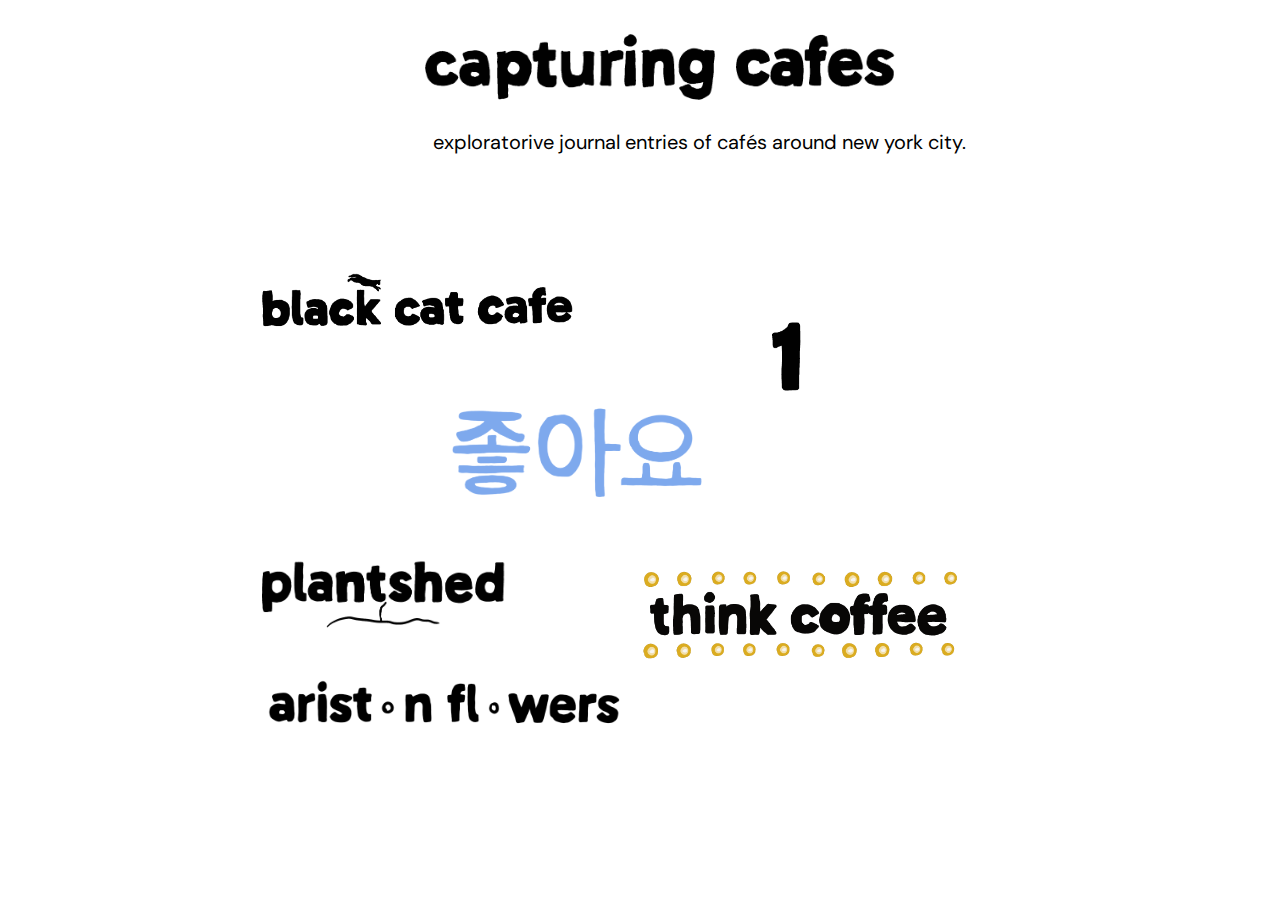
==== index.html @ ab243b87 "added entry 6, updated index" ====
<!DOCTYPE html>
<html>
  <head>
    <title>Harmonic Collection</title>
    <link href="Styles/styles.css" rel="stylesheet">
      <style>
    @import url('https://fonts.googleapis.com/css2?family=Archivo&family=DM+Sans:opsz,wght@9..40,200&family=DM+Serif+Display&family=Delicious+Handrawn&family=Lato:wght@100;300;900&family=Open+Sans:ital,wght@0,300;0,400;0,500;0,600;0,700;0,800;1,300;1,400;1,500;1,600;1,700;1,800&family=Playfair+Display:wght@400;500;600;800;900&family=Reenie+Beanie&family=Young+Serif&display=swap');
      </style>
  </head>
  <img src="IMG/index.gif" alt="index" class="index">
  <body>
    <p class="sum1">exploratorive journal entries of cafés around new york city.</p>

  <a href="entry-1.html"><img src="IMG/blackcattitle.gif" alt="black cat"class="entry1"></a>
  <br>

  <a href="entry-2.html"><img src="IMG/script.png" alt="korean" class="entry2"></a>
  <br>

  <a href="entry-3.html"><img src="IMG/plantshed.gif" alt="plantshed"class="entry3"></a>
  <br>

  <a href="entry-4.html"><img src="IMG/think coffee.gif" alt="thinkcofee"class="entry4"></a>
  <br>

  <a href="entry-5.html"><img src="IMG/ten.gif" alt="ten"class="entry5"></a>

  <a href="entry-6.html"><img src="IMG/entry6.png" alt="entry6" class="entry6"></a>
  </body>
</html>
---- Styles/styles.css ----
.index{
  display: block;
    margin-left: 400px;
    margin-right: auto;
    margin-top: 30px;
    width: 40%;
}
.sum1{
  position: relative;
  font-family: 'DM Sans', sans-serif;
  font-size: 20px;
  color: black;
  margin-left: 425px;
  margin-right: auto;
}
.entry1{
    width: 25%;
    height: auto;
    position: absolute;
    top: 30%;
    left: 20%;
}
.entry2{
  width: 20%;
    height: auto;
    position: absolute;
    top: 45%;
    left: 35%;
}
.entry3{
    width: 20%;
    height: auto;
    position: absolute;
    top: 60%;
    left: 20%;
}
.entry4{
    width: 25%;
    height: auto;
    position: absolute;
    top: 63%;
    left: 50%;
}
.entry5{
    width: 20%;
    height: auto;
    position: absolute;
    top: 35%;
    left: 60%;
}
.entry6{
  width: 30%;
  height: auto;
  position: absolute;
  top: 75%;
  left: 20%;

}
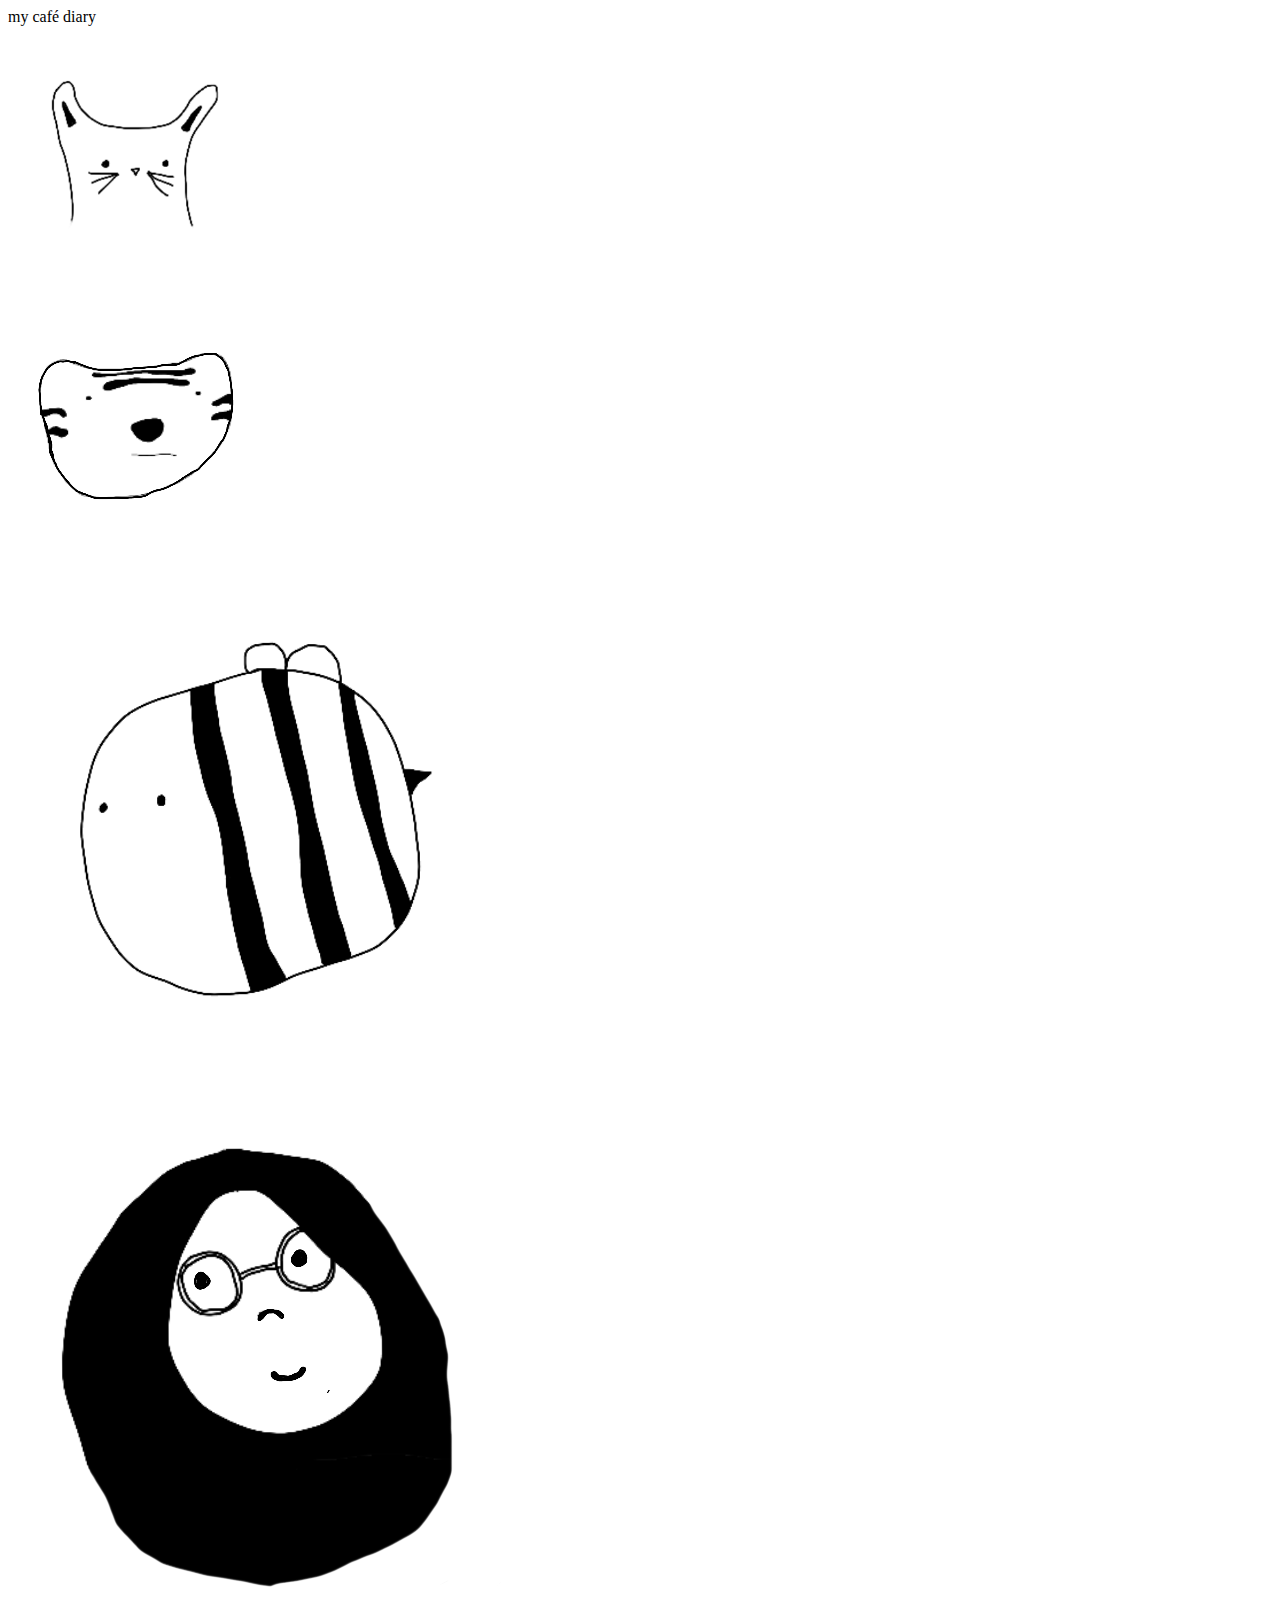
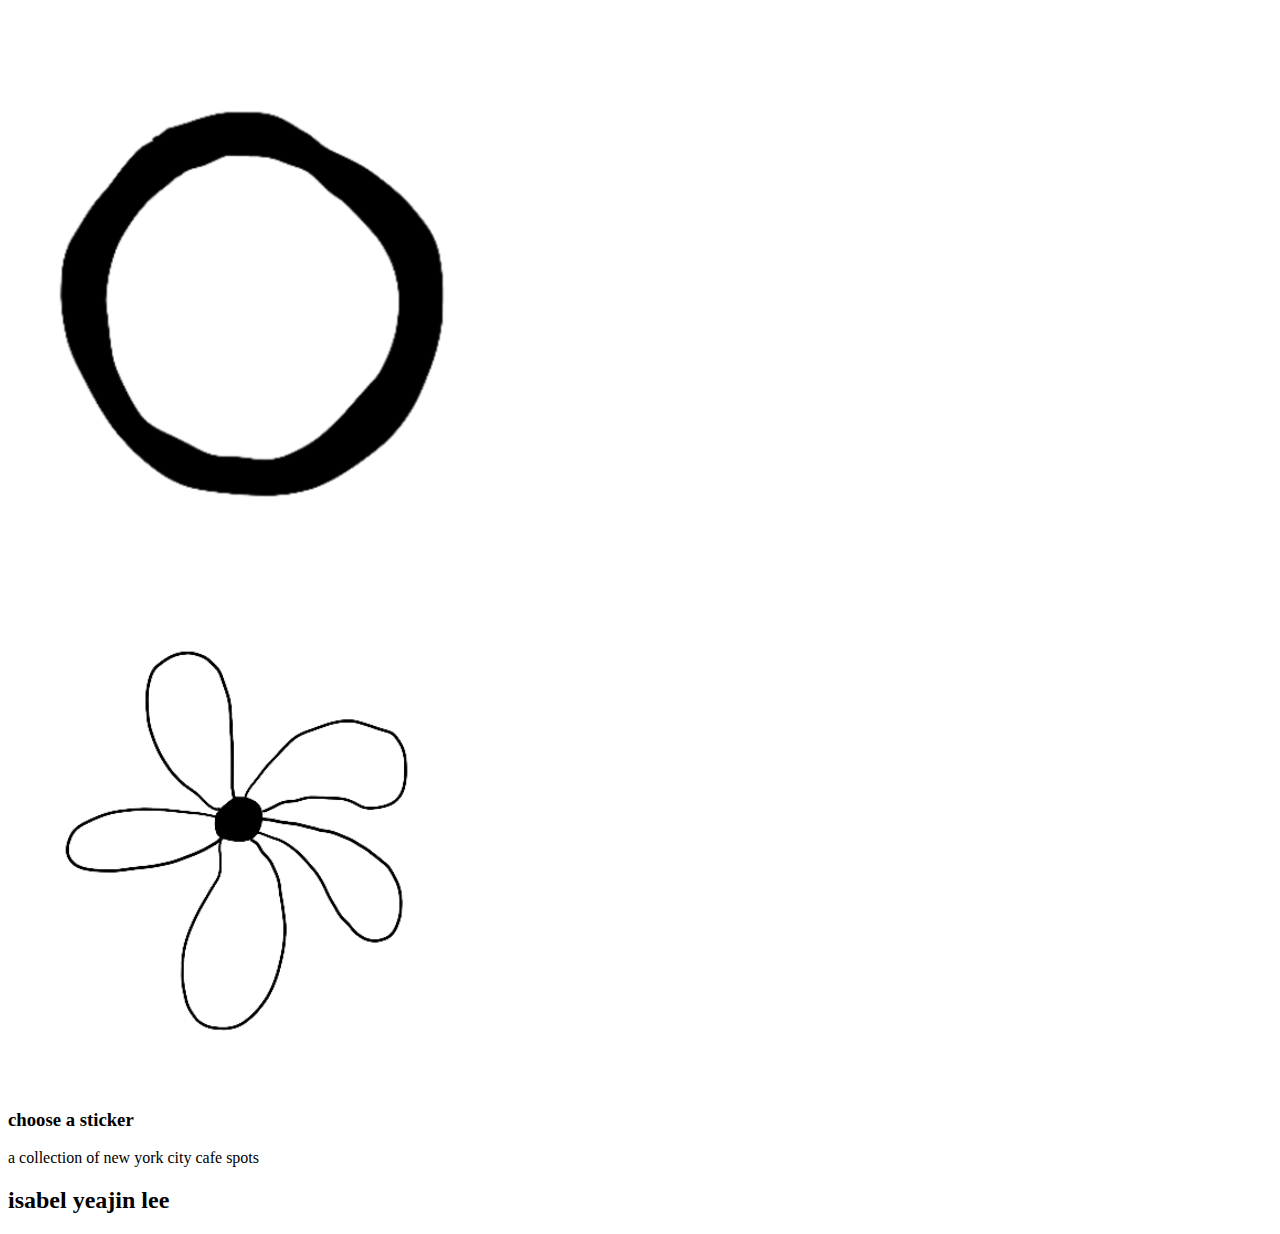
==== commit 89829711: "updated index" ====
--- a/index.html
+++ b/index.html
@@ -1,30 +1,31 @@
 <!DOCTYPE html>
-<html>
-  <head>
-    <title>Harmonic Collection</title>
-    <link href="Styles/styles.css" rel="stylesheet">
-      <style>
-    @import url('https://fonts.googleapis.com/css2?family=Archivo&family=DM+Sans:opsz,wght@9..40,200&family=DM+Serif+Display&family=Delicious+Handrawn&family=Lato:wght@100;300;900&family=Open+Sans:ital,wght@0,300;0,400;0,500;0,600;0,700;0,800;1,300;1,400;1,500;1,600;1,700;1,800&family=Playfair+Display:wght@400;500;600;800;900&family=Reenie+Beanie&family=Young+Serif&display=swap');
+<html lang="en">
+<head>
+    <link rel="stylesheet" href="Styles/index3.css">
+    <meta charset="UTF-8">
+    <meta name="viewport" content="width=device-width, initial-scale=1.0">
+    <style>
+        @import url('https://fonts.googleapis.com/css2?family=Archivo&family=DM+Sans:opsz,wght@9..40,200;9..40,300&family=DM+Serif+Display&family=Delicious+Handrawn&family=Lato:wght@100;300;900&family=Open+Sans:ital,wght@0,300;0,400;0,500;0,600;0,700;0,800;1,300;1,400;1,500;1,600;1,700;1,800&family=Pixelify+Sans&family=Playfair+Display:wght@400;500;600;800;900&family=Reenie+Beanie&family=Young+Serif&display=swap');
       </style>
-  </head>
-  <img src="IMG/index.gif" alt="index" class="index">
-  <body>
-    <p class="sum1">exploratorive journal entries of cafés around new york city.</p>
-
-  <a href="entry-1.html"><img src="IMG/blackcattitle.gif" alt="black cat"class="entry1"></a>
-  <br>
-
-  <a href="entry-2.html"><img src="IMG/script.png" alt="korean" class="entry2"></a>
-  <br>
-
-  <a href="entry-3.html"><img src="IMG/plantshed.gif" alt="plantshed"class="entry3"></a>
-  <br>
-
-  <a href="entry-4.html"><img src="IMG/think coffee.gif" alt="thinkcofee"class="entry4"></a>
-  <br>
-
-  <a href="entry-5.html"><img src="IMG/ten.gif" alt="ten"class="entry5"></a>
-
-  <a href="entry-6.html"><img src="IMG/entry6.png" alt="entry6" class="entry6"></a>
-  </body>
+    <title>index3</title>
+</head>
+<body>
+<header>my café diary</header>
+    <div class="container">
+        <div class="box boxa"><a href="entry-1.html"><img src="IMG/icon a.png" alt=""></a></div>
+        <div class="box boxb"><a href="entry-2.html"><img src="IMG/icon b.png" alt=""></a></div>
+        <div class="box boxc"><a href="entry-3.html"><img src="IMG/icon c.png" alt=""></a></div>
+        <div class="box boxd"><a href="entry-4.html"><img src="IMG/icon d.png" alt=""></a></div>
+        <div class="box boxe"><a href="entry-5.html"><img src="IMG/icon e.png" alt=""></a></div>
+        <div class="box boxf"><a href="entry-6.html"><img src="IMG/icon f.png" alt=""></a></div>
+        <div class="box boxg"></div>
+        <div class="box boxh"></div>
+        <div class="box boxi"></div>
+        <div class="box boxj"></div>
+    </div>
+<h3>choose a sticker</h3>
+<p>a collection of new york city cafe spots</p>
+<h2>isabel yeajin lee</h2>
+    
+</body>
 </html>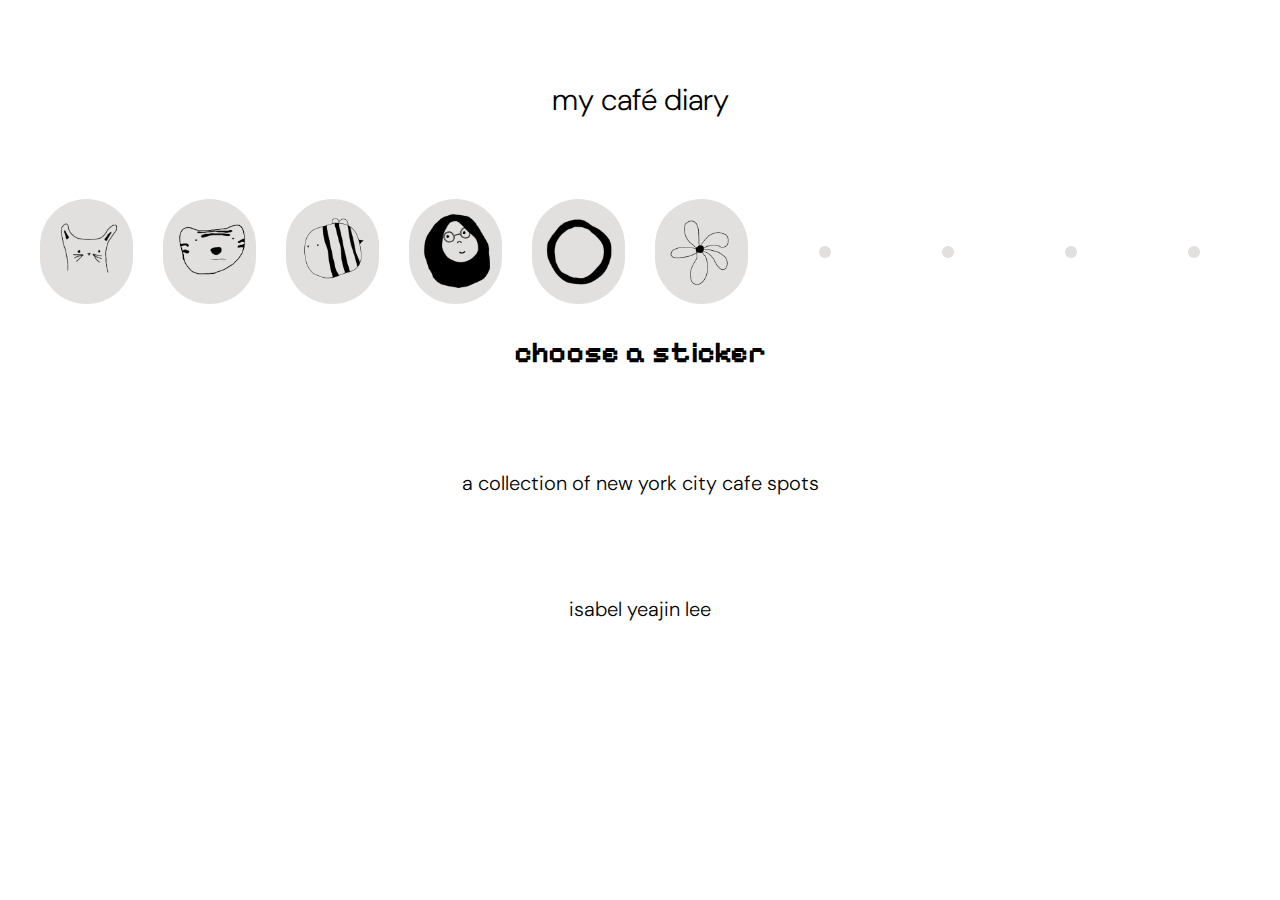
==== commit 5d076f8a: "relinked index styles" ====
--- a/index.html
+++ b/index.html
@@ -1,13 +1,13 @@
 <!DOCTYPE html>
 <html lang="en">
 <head>
-    <link rel="stylesheet" href="Styles/index3.css">
+    <link rel="stylesheet" href="Styles/index.css">
     <meta charset="UTF-8">
     <meta name="viewport" content="width=device-width, initial-scale=1.0">
     <style>
         @import url('https://fonts.googleapis.com/css2?family=Archivo&family=DM+Sans:opsz,wght@9..40,200;9..40,300&family=DM+Serif+Display&family=Delicious+Handrawn&family=Lato:wght@100;300;900&family=Open+Sans:ital,wght@0,300;0,400;0,500;0,600;0,700;0,800;1,300;1,400;1,500;1,600;1,700;1,800&family=Pixelify+Sans&family=Playfair+Display:wght@400;500;600;800;900&family=Reenie+Beanie&family=Young+Serif&display=swap');
       </style>
-    <title>index3</title>
+    <title>index</title>
 </head>
 <body>
 <header>my café diary</header>
--- a/Styles/index.css
+++ b/Styles/index.css
@@ -0,0 +1,69 @@
+body {
+    margin: 40px;
+  }
+header{
+    font-family: 'DM Sans', sans-serif;
+    font-size: 30px;
+    font-weight: 300;
+    text-align: center;
+    margin-top: 80px;
+    margin-bottom: 80px;
+}
+  
+.container {
+    display: grid;
+    place-content: center;
+    place-items: center;
+    grid-template-columns: repeat(10, 1fr);
+    grid-gap: 30px;
+    background-color: #fff;
+  }
+  
+.box {
+    background-color: rgb(225, 224, 222);
+    color: #0b0a0a;
+    border-radius: 300px;
+    padding: 6px;
+    font-size: 14px;
+    font-family: 'Pixelify Sans', sans-serif;
+    text-align: center;
+    margin-top: 0px;
+  }
+img{
+    width: 110%;
+}
+p{
+    font-family: 'DM Sans', sans-serif;
+    font-size: 20px;
+    font-weight: 300;
+    text-align: center;
+    margin-top: 100px;
+    margin-bottom: 100px;
+}
+h2{
+    font-family: 'DM Sans', sans-serif;
+    font-size: 20px;
+    font-weight: 300;
+    text-align: center;
+    margin-top: 100px;
+    margin-bottom: 100px;
+}
+h3{
+    font-family: 'Pixelify Sans', sans-serif;
+    font-size: 30px;
+    text-align: center;
+}
+
+@media (min-width: 500px){
+    .container {grid-template-columns: repeat(1, 1fr);
+}
+}
+@media (min-width: 700px){
+    .container {grid-template-columns: repeat(5, 1fr);
+}
+}
+@media (min-width: 1118px){
+    .container {grid-template-columns: repeat(10, 1fr);
+}
+}
+
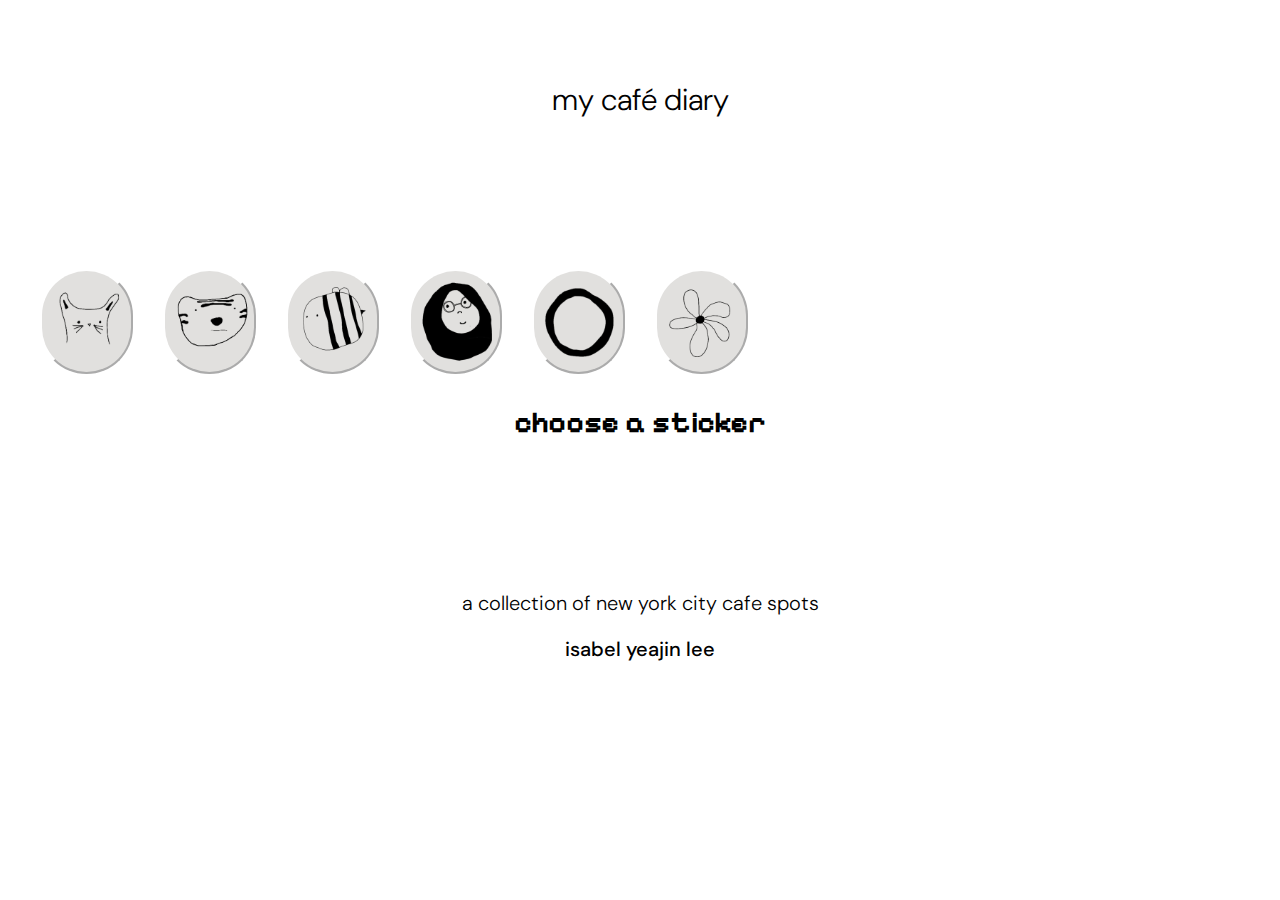
==== commit 340ca316: "updated index" ====
--- a/index.html
+++ b/index.html
@@ -5,19 +5,43 @@
     <meta charset="UTF-8">
     <meta name="viewport" content="width=device-width, initial-scale=1.0">
     <style>
-        @import url('https://fonts.googleapis.com/css2?family=Archivo&family=DM+Sans:opsz,wght@9..40,200;9..40,300&family=DM+Serif+Display&family=Delicious+Handrawn&family=Lato:wght@100;300;900&family=Open+Sans:ital,wght@0,300;0,400;0,500;0,600;0,700;0,800;1,300;1,400;1,500;1,600;1,700;1,800&family=Pixelify+Sans&family=Playfair+Display:wght@400;500;600;800;900&family=Reenie+Beanie&family=Young+Serif&display=swap');
+        @import url('https://fonts.googleapis.com/css2?family=Archivo&family=DM+Sans:opsz,wght@9..40,200;9..40,300;9..40,500&family=DM+Serif+Display&family=Delicious+Handrawn&family=Lato:wght@100;300;900&family=Open+Sans:ital,wght@0,300;0,400;0,500;0,600;0,700;0,800;1,300;1,400;1,500;1,600;1,700;1,800&family=Pixelify+Sans&family=Playfair+Display:wght@400;500;600;800;900&family=Reenie+Beanie&family=Young+Serif&display=swap');
       </style>
     <title>index</title>
 </head>
 <body>
 <header>my café diary</header>
     <div class="container">
-        <div class="box boxa"><a href="entry-1.html"><img src="IMG/icon a.png" alt=""></a></div>
-        <div class="box boxb"><a href="entry-2.html"><img src="IMG/icon b.png" alt=""></a></div>
-        <div class="box boxc"><a href="entry-3.html"><img src="IMG/icon c.png" alt=""></a></div>
-        <div class="box boxd"><a href="entry-4.html"><img src="IMG/icon d.png" alt=""></a></div>
-        <div class="box boxe"><a href="entry-5.html"><img src="IMG/icon e.png" alt=""></a></div>
-        <div class="box boxf"><a href="entry-6.html"><img src="IMG/icon f.png" alt=""></a></div>
+        <div class="box boxa">
+            <a href="entry-1.html">
+            <button class="button"><img src="IMG/icon a.png" alt=""></button>
+            </a>
+        </div>
+        <div class="box boxb">
+            <a href="entry-2.html">
+            <button class="button"><img src="IMG/icon b.png" alt=""></button>
+            </a>
+        </div>
+        <div class="box boxc">
+            <a href="entry-3.html">
+            <button class="button"><img src="IMG/icon c.png" alt=""></button>
+            </a>
+        </div>
+        <div class="box boxd">
+            <a href="entry-4.html">
+            <button class="button"><img src="IMG/icon d.png" alt=""></button>
+            </a>
+        </div>
+        <div class="box boxe">
+            <a href="entry-5.html">
+            <button class="button"><img src="IMG/icon e.png" alt=""></button>
+            </a>
+        </div>
+        <div class="box boxf">
+            <a href="entry-6.html">
+            <button class="button"><img src="IMG/icon f.png" alt=""></button>
+            </a>
+        </div>
         <div class="box boxg"></div>
         <div class="box boxh"></div>
         <div class="box boxi"></div>
--- a/Styles/index.css
+++ b/Styles/index.css
@@ -7,7 +7,7 @@
     font-weight: 300;
     text-align: center;
     margin-top: 80px;
-    margin-bottom: 80px;
+    margin-bottom: 150px;
 }
   
 .container {
@@ -19,16 +19,17 @@
     background-color: #fff;
   }
   
-.box {
-    background-color: rgb(225, 224, 222);
-    color: #0b0a0a;
-    border-radius: 300px;
-    padding: 6px;
-    font-size: 14px;
-    font-family: 'Pixelify Sans', sans-serif;
-    text-align: center;
-    margin-top: 0px;
-  }
+.button{
+background-color: rgb(225, 224, 222);
+background-image: url(https://img.freepik.com/free-photo/design-space-paper-textured-background_53876-42312.jpg?size=626&ext=jpg&ga=GA1.1.1880011253.1699315200&semt=ais);
+border-radius: 100px;
+border-color: white;
+padding: 2px;
+}
+button:hover{
+    transform: scale(1.15);
+}
+  
 img{
     width: 110%;
 }
@@ -37,15 +38,13 @@
     font-size: 20px;
     font-weight: 300;
     text-align: center;
-    margin-top: 100px;
-    margin-bottom: 100px;
+    margin-top: 150px;
 }
 h2{
     font-family: 'DM Sans', sans-serif;
     font-size: 20px;
-    font-weight: 300;
+    font-weight: 500;
     text-align: center;
-    margin-top: 100px;
     margin-bottom: 100px;
 }
 h3{
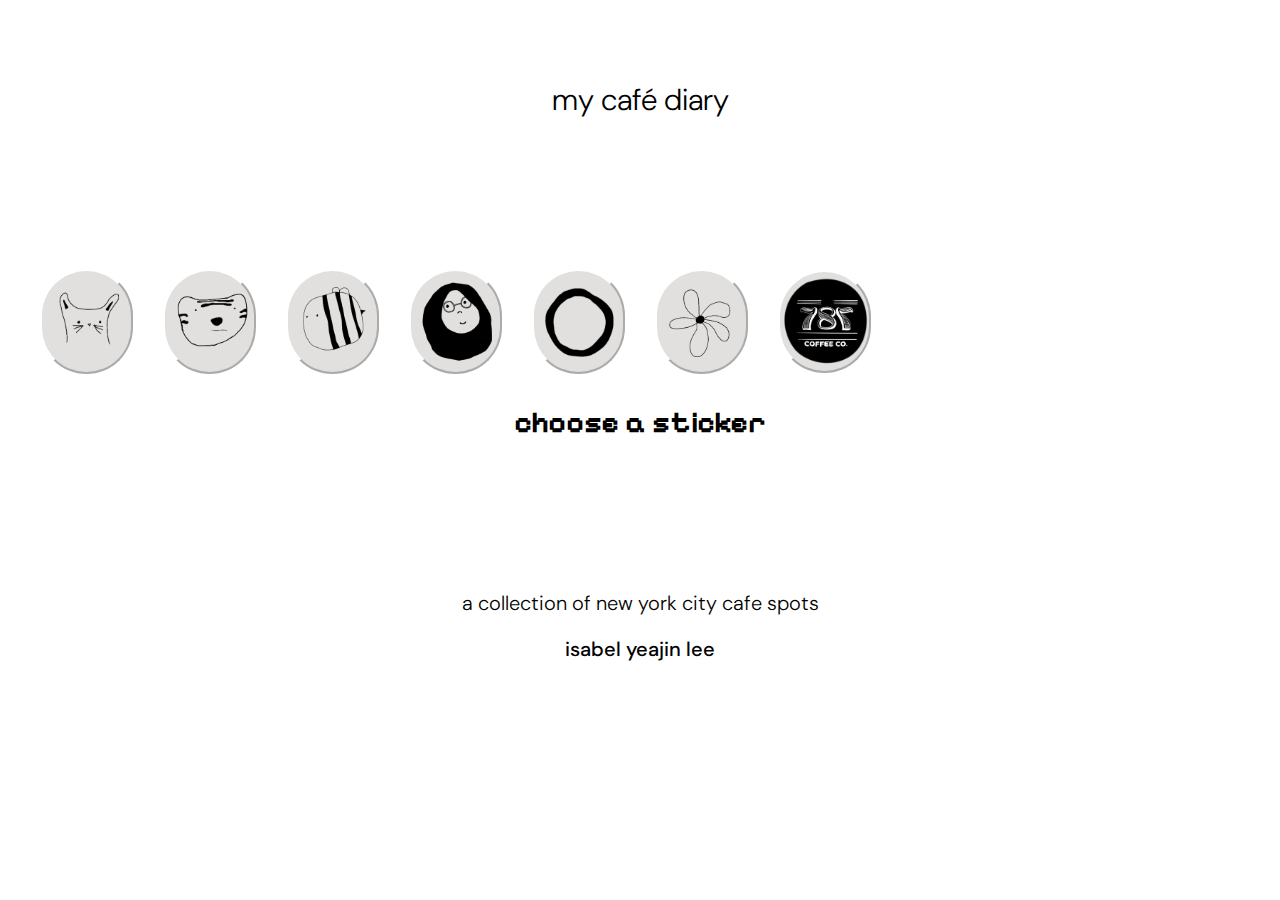
==== commit 91986af7: "added entry 7, updated index" ====
--- a/index.html
+++ b/index.html
@@ -42,7 +42,11 @@
             <button class="button"><img src="IMG/icon f.png" alt=""></button>
             </a>
         </div>
-        <div class="box boxg"></div>
+        <div class="box boxg">
+            <a href="entry-7.html">
+            <button class="button"><img src="IMG/stamp.png" alt=""></button>
+        </a>
+        </div>
         <div class="box boxh"></div>
         <div class="box boxi"></div>
         <div class="box boxj"></div>
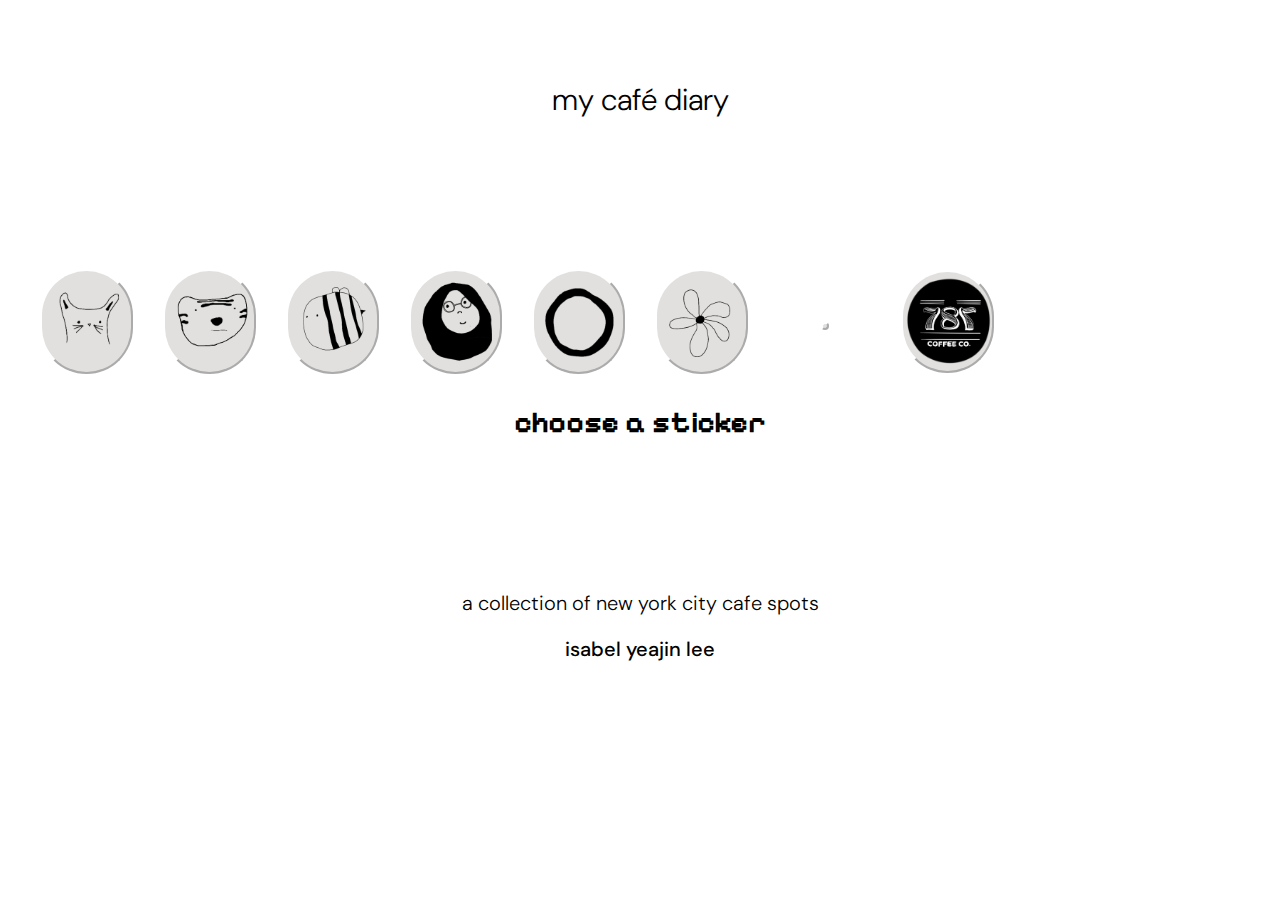
==== commit 369e6d42: "updated index" ====
--- a/index.html
+++ b/index.html
@@ -44,10 +44,14 @@
         </div>
         <div class="box boxg">
             <a href="entry-7.html">
+            <button class="button"></button>
+        </a>
+        </div>
+        <div class="box boxh">
+            <a href="entry-8.html">
             <button class="button"><img src="IMG/stamp.png" alt=""></button>
         </a>
         </div>
-        <div class="box boxh"></div>
         <div class="box boxi"></div>
         <div class="box boxj"></div>
     </div>
--- a/Styles/index.css
+++ b/Styles/index.css
@@ -1,6 +1,7 @@
 body {
     margin: 40px;
   }
+
 header{
     font-family: 'DM Sans', sans-serif;
     font-size: 30px;
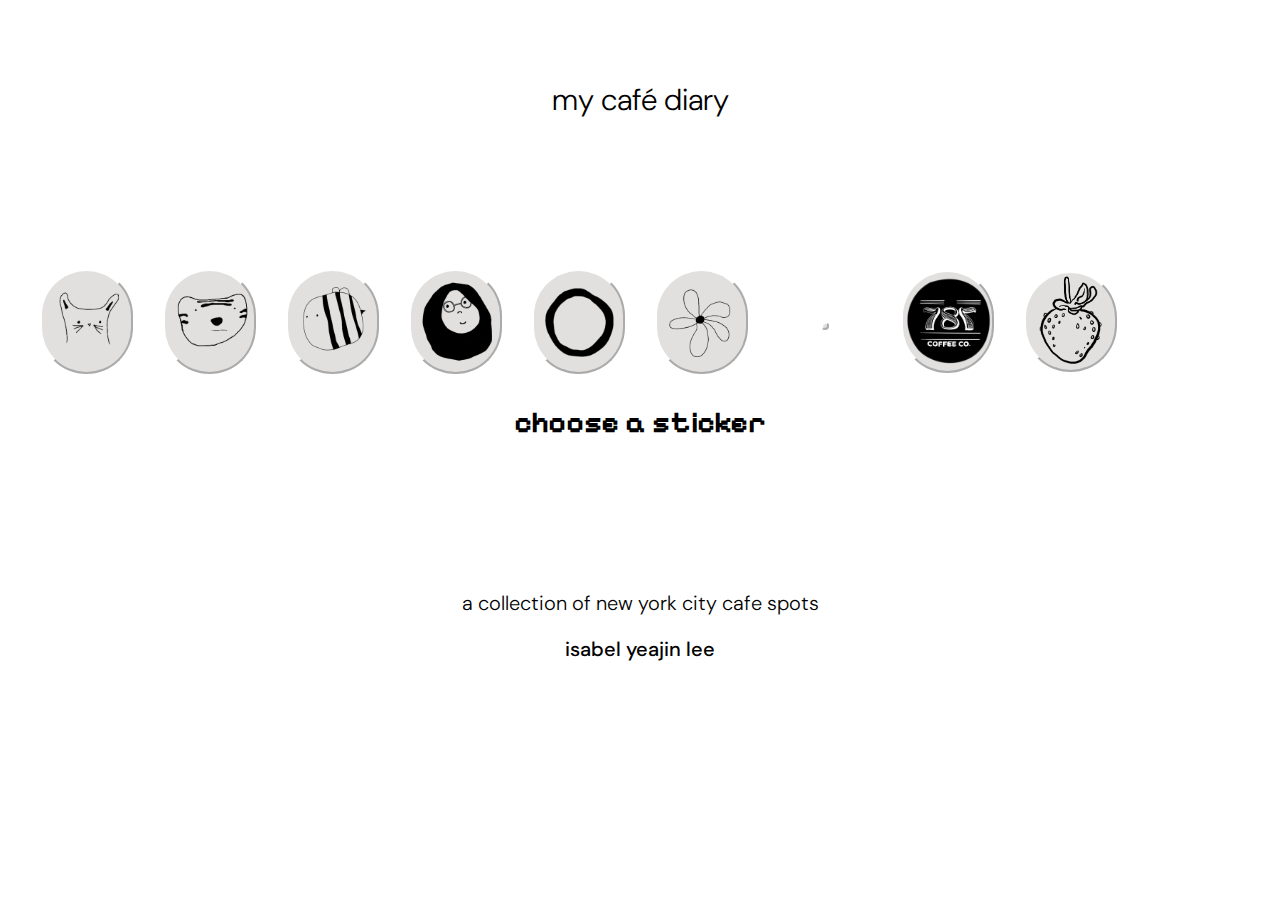
==== commit 31523fb0: "added entry 9" ====
--- a/index.html
+++ b/index.html
@@ -52,7 +52,12 @@
             <button class="button"><img src="IMG/stamp.png" alt=""></button>
         </a>
         </div>
-        <div class="box boxi"></div>
+        <div class="box boxi">
+            <a href="entry-9.html">
+            <button class="button"><img id="strawberry" src="IMG/strawberry.png" alt=""></button>
+        </a>
+        </div>
+
         <div class="box boxj"></div>
     </div>
 <h3>choose a sticker</h3>
--- a/Styles/index.css
+++ b/Styles/index.css
@@ -53,7 +53,9 @@
     font-size: 30px;
     text-align: center;
 }
-
+#strawberry{
+    width: 78%;
+}
 @media (min-width: 500px){
     .container {grid-template-columns: repeat(1, 1fr);
 }
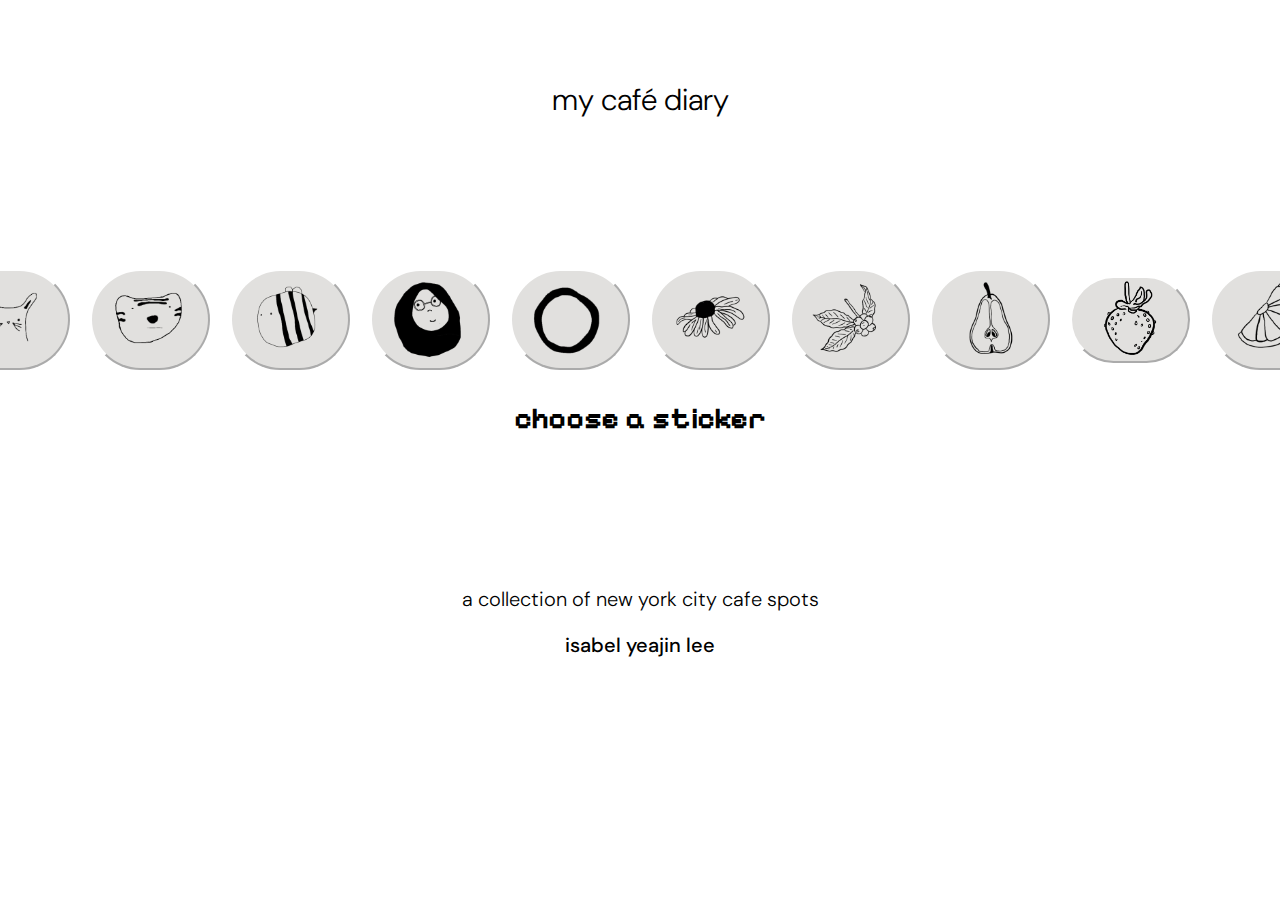
==== commit 8a472342: "added entries, updated index" ====
--- a/index.html
+++ b/index.html
@@ -39,17 +39,17 @@
         </div>
         <div class="box boxf">
             <a href="entry-6.html">
-            <button class="button"><img src="IMG/icon f.png" alt=""></button>
+            <button class="button"><img src="IMG/flower.png" alt=""></button>
             </a>
         </div>
         <div class="box boxg">
             <a href="entry-7.html">
-            <button class="button"></button>
+            <button class="button"><img src="IMG/coffee tree.png" alt=""></button>
         </a>
         </div>
         <div class="box boxh">
             <a href="entry-8.html">
-            <button class="button"><img src="IMG/stamp.png" alt=""></button>
+            <button class="button"><img src="IMG/pear.png" alt=""></button>
         </a>
         </div>
         <div class="box boxi">
@@ -58,7 +58,11 @@
         </a>
         </div>
 
-        <div class="box boxj"></div>
+        <div class="box boxj">
+            <a href="entry-10.html">
+                <button class="button"><img src="IMG/citrus.png" alt=""></button>
+        </a>
+        </div>
     </div>
 <h3>choose a sticker</h3>
 <p>a collection of new york city cafe spots</p>
--- a/Styles/index.css
+++ b/Styles/index.css
@@ -16,23 +16,25 @@
     place-content: center;
     place-items: center;
     grid-template-columns: repeat(10, 1fr);
-    grid-gap: 30px;
+    grid-gap: 20px;
     background-color: #fff;
   }
   
 .button{
-background-color: rgb(225, 224, 222);
-background-image: url(https://img.freepik.com/free-photo/design-space-paper-textured-background_53876-42312.jpg?size=626&ext=jpg&ga=GA1.1.1880011253.1699315200&semt=ais);
-border-radius: 100px;
-border-color: white;
-padding: 2px;
+    background-color: rgb(225, 224, 222);
+    background-image: url(https://img.freepik.com/free-photo/design-space-paper-textured-background_53876-42312.jpg?size=626&ext=jpg&ga=GA1.1.1880011253.1699315200&semt=ais);
+    border-radius: 100px;
+    border-color: white;
+    padding: 2px;
+    width: 120px;
 }
 button:hover{
     transform: scale(1.15);
 }
   
 img{
-    width: 110%;
+    width: 80%;
+    height: 60%;
 }
 p{
     font-family: 'DM Sans', sans-serif;
@@ -54,8 +56,9 @@
     text-align: center;
 }
 #strawberry{
-    width: 78%;
+    width: 50%;
 }
+
 @media (min-width: 500px){
     .container {grid-template-columns: repeat(1, 1fr);
 }
